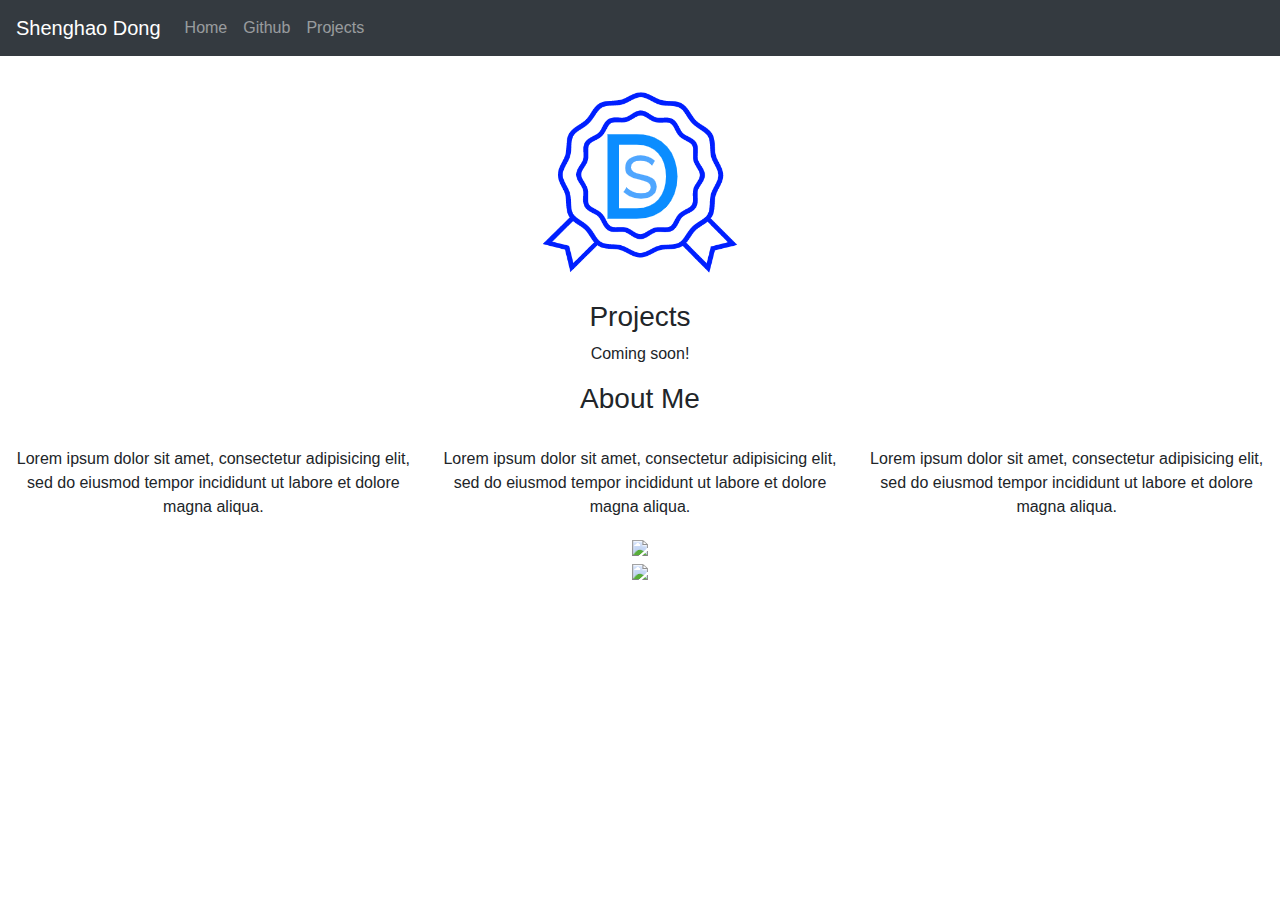
==== index.html @ e07dbc23 "Update index.html" ====
<!DOCTYPE html>
<html lang="en">

<head>
    <title class="owner-name">#</title>
    <meta charset="utf-8">
    <meta name="viewport" content="width=device-width, initial-scale=1">
    <link rel="stylesheet" href="https://stackpath.bootstrapcdn.com/bootstrap/4.3.1/css/bootstrap.min.css">
    <link href="https://fonts.googleapis.com/css?family=Montserrat" rel="stylesheet">
    <link rel="stylesheet" href="style.css" type="text/css">
    <script src="https://code.jquery.com/jquery-3.3.1.slim.min.js"></script>
    <script src="https://cdnjs.cloudflare.com/ajax/libs/popper.js/1.14.7/umd/popper.min.js"></script>
    <script src="https://stackpath.bootstrapcdn.com/bootstrap/4.3.1/js/bootstrap.min.js"></script>

</head>

<body>

    <!-- Navbar -->

    <nav class="navbar navbar-expand-lg navbar-dark bg-dark">
        <a class="navbar-brand owner-name" href="#"></a>
        <button class="navbar-toggler" type="button" data-toggle="collapse" data-target="#navbarSupportedContent" aria-controls="navbarSupportedContent" aria-expanded="false" aria-label="Toggle navigation">
            <span class="navbar-toggler-icon"></span>
        </button>

        <div class="collapse navbar-collapse" id="navbarSupportedContent">
            <ul class="navbar-nav mr-auto">
                <li class="nav-item">
                    <a class="nav-link" href="index.html">Home</a>
                </li>
                <li class="nav-item">
                    <a class="nav-link" href="#" id="github" target="_blank">Github</a>
                </li>
                <li class="nav-item">
                    <a class="nav-link" href="#projects">Projects</a>
                </li>
            </ul>
        </div>
    </nav>

    <!-- First Container -->
    <div class="container-fluid bg-1 text-center">
        <!--<h1 class="margin">Name</h1>-->
        <img src="img/logo.png" class="img-fluid" alt="Logo" id="logo">
    </div>

    <!-- Second Container -->
    <div class="container-fluid bg-2 text-center" id="projects">
        <h3 class="margin">Projects</h3>
        <p>Coming soon!</p>
        <div class="container">
            <div class="row">

                <!--
                <div class="col-sm-4">
                    <div class="card">
                        <div class="card-body">
                            <h5 class="card-title">Project Name</h5>
                            <h6 class="card-subtitle mb-2 text-muted">10th Grade</h6>
                            <p class="card-text">A brief explanation of the project.</p>
                            <a href="#" class="card-link">More</a>
                        </div>
                    </div>
                </div>
                -->

            </div>
        </div>
        </a>
    </div>

    <!-- Third Container (Grid) -->
    <div class="container-fluid bg-3 text-center">
        <h3 class="margin">About Me</h3><br>
        <div class="row">
            <div class="col-sm-4">
                <p>Lorem ipsum dolor sit amet, consectetur adipisicing elit, sed do eiusmod tempor incididunt ut labore et dolore magna aliqua.</p>
            </div>
            <div class="col-sm-4">
                <p>Lorem ipsum dolor sit amet, consectetur adipisicing elit, sed do eiusmod tempor incididunt ut labore et dolore magna aliqua.</p>
            </div>
            <div class="col-sm-4">
                <p>Lorem ipsum dolor sit amet, consectetur adipisicing elit, sed do eiusmod tempor incididunt ut labore et dolore magna aliqua.</p>
            </div>
        </div>
    </div>

    <!-- Footer -->
    <footer class="container-fluid bg-4 text-center">
        <a href="#" target="_blank" id="fork"><img src="img/fork.png"></a><br>
        <a href="https://hstatsep.github.io" target="_blank"><img src="https://hstatsep.github.io/img/hstatsep-logo-small.png" id="sep"></a>
    </footer>


    <script src="script.js"></script>
</body>

</html>
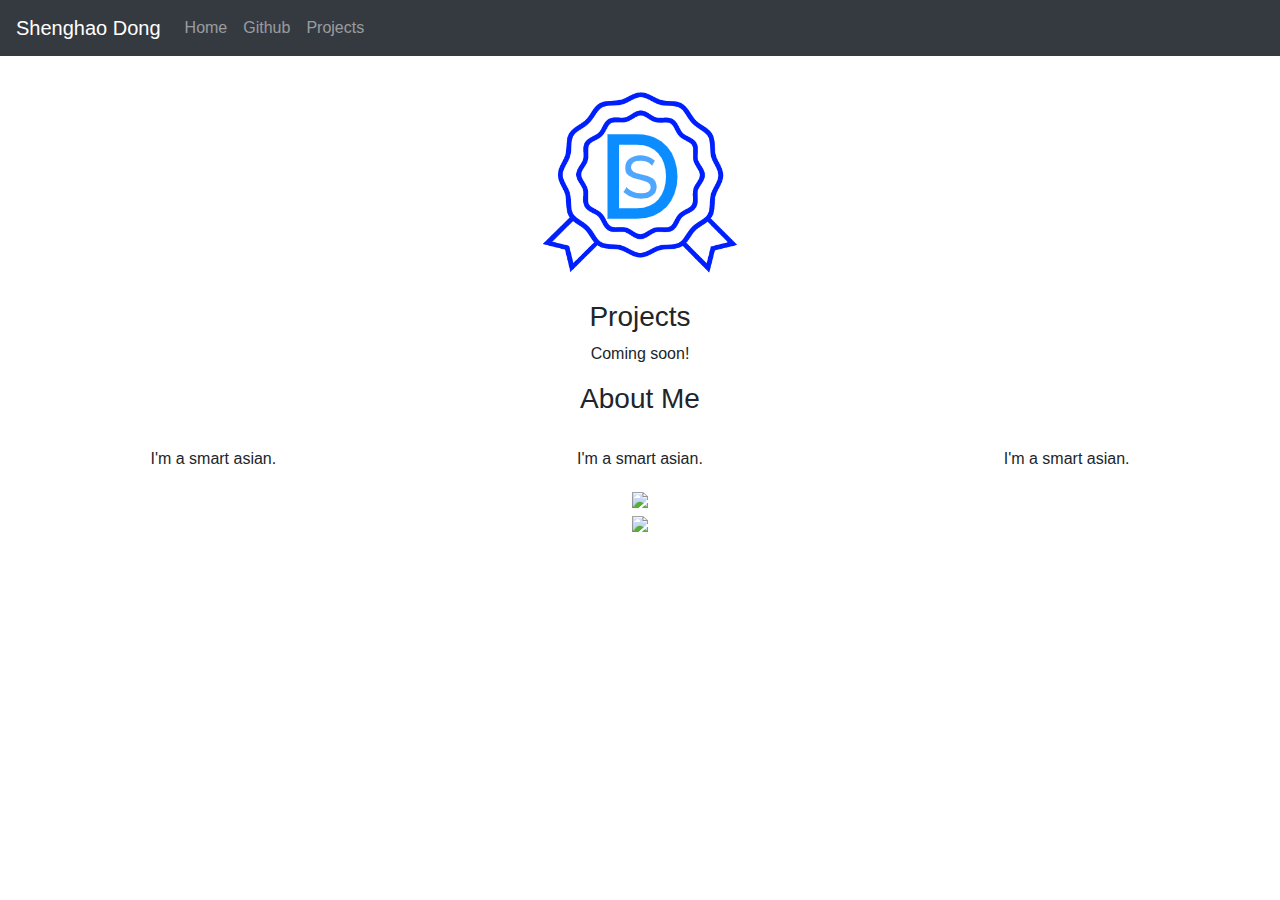
==== commit 598500e8: "Update index.html" ====
--- a/index.html
+++ b/index.html
@@ -75,13 +75,13 @@
         <h3 class="margin">About Me</h3><br>
         <div class="row">
             <div class="col-sm-4">
-                <p>Lorem ipsum dolor sit amet, consectetur adipisicing elit, sed do eiusmod tempor incididunt ut labore et dolore magna aliqua.</p>
+                <p>I'm a smart asian.</p>
             </div>
             <div class="col-sm-4">
-                <p>Lorem ipsum dolor sit amet, consectetur adipisicing elit, sed do eiusmod tempor incididunt ut labore et dolore magna aliqua.</p>
+                <p>I'm a smart asian.</p>
             </div>
             <div class="col-sm-4">
-                <p>Lorem ipsum dolor sit amet, consectetur adipisicing elit, sed do eiusmod tempor incididunt ut labore et dolore magna aliqua.</p>
+                <p>I'm a smart asian.</p>
             </div>
         </div>
     </div>
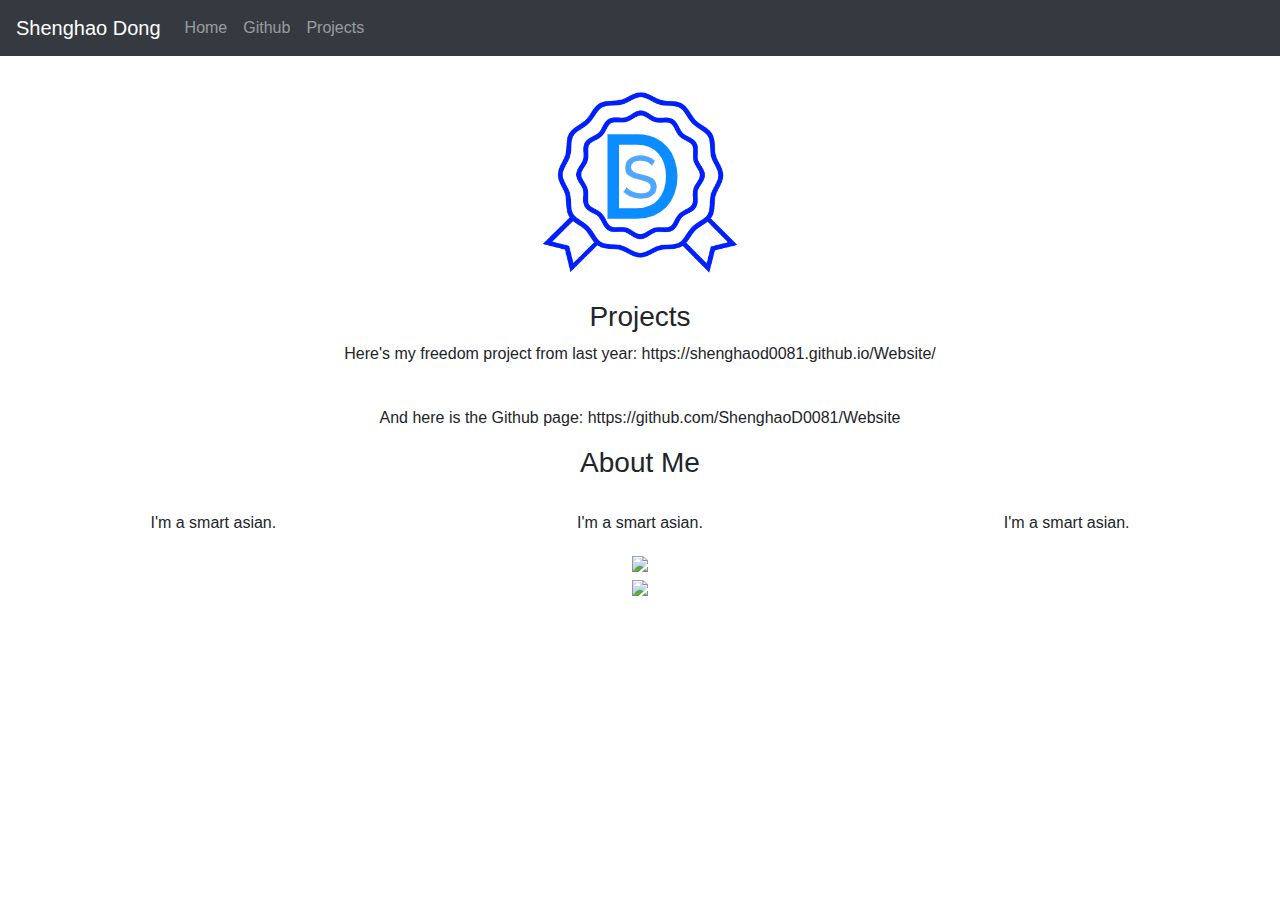
==== commit 3213381f: "Added FP to Projects" ====
--- a/index.html
+++ b/index.html
@@ -48,7 +48,9 @@
     <!-- Second Container -->
     <div class="container-fluid bg-2 text-center" id="projects">
         <h3 class="margin">Projects</h3>
-        <p>Coming soon!</p>
+        <p>Here's my freedom project from last year: https://shenghaod0081.github.io/Website/</p>
+        <br>
+        <p>And here is the Github page: https://github.com/ShenghaoD0081/Website</p>
         <div class="container">
             <div class="row">
 
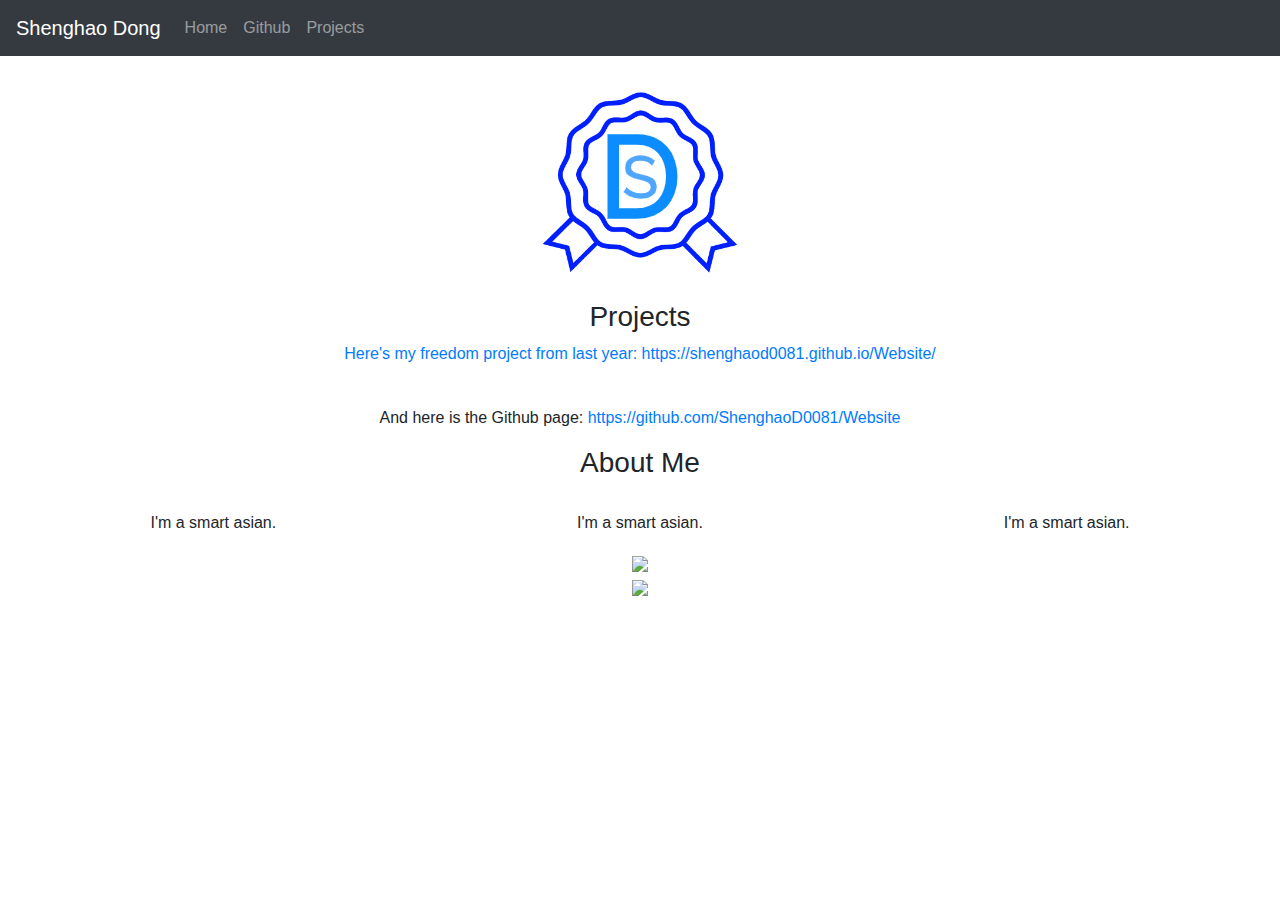
==== commit e1c8caf8: "added clickable links" ====
--- a/index.html
+++ b/index.html
@@ -48,9 +48,9 @@
     <!-- Second Container -->
     <div class="container-fluid bg-2 text-center" id="projects">
         <h3 class="margin">Projects</h3>
-        <p>Here's my freedom project from last year: https://shenghaod0081.github.io/Website/</p>
+        <p><a href ="Here's my freedom project from last year: https://shenghaod0081.github.io/Website/">Here's my freedom project from last year: https://shenghaod0081.github.io/Website/</a></p>
         <br>
-        <p>And here is the Github page: https://github.com/ShenghaoD0081/Website</p>
+        <p>And here is the Github page: <a href = "https://github.com/ShenghaoD0081/Website"> https://github.com/ShenghaoD0081/Website </a></p>
         <div class="container">
             <div class="row">
 
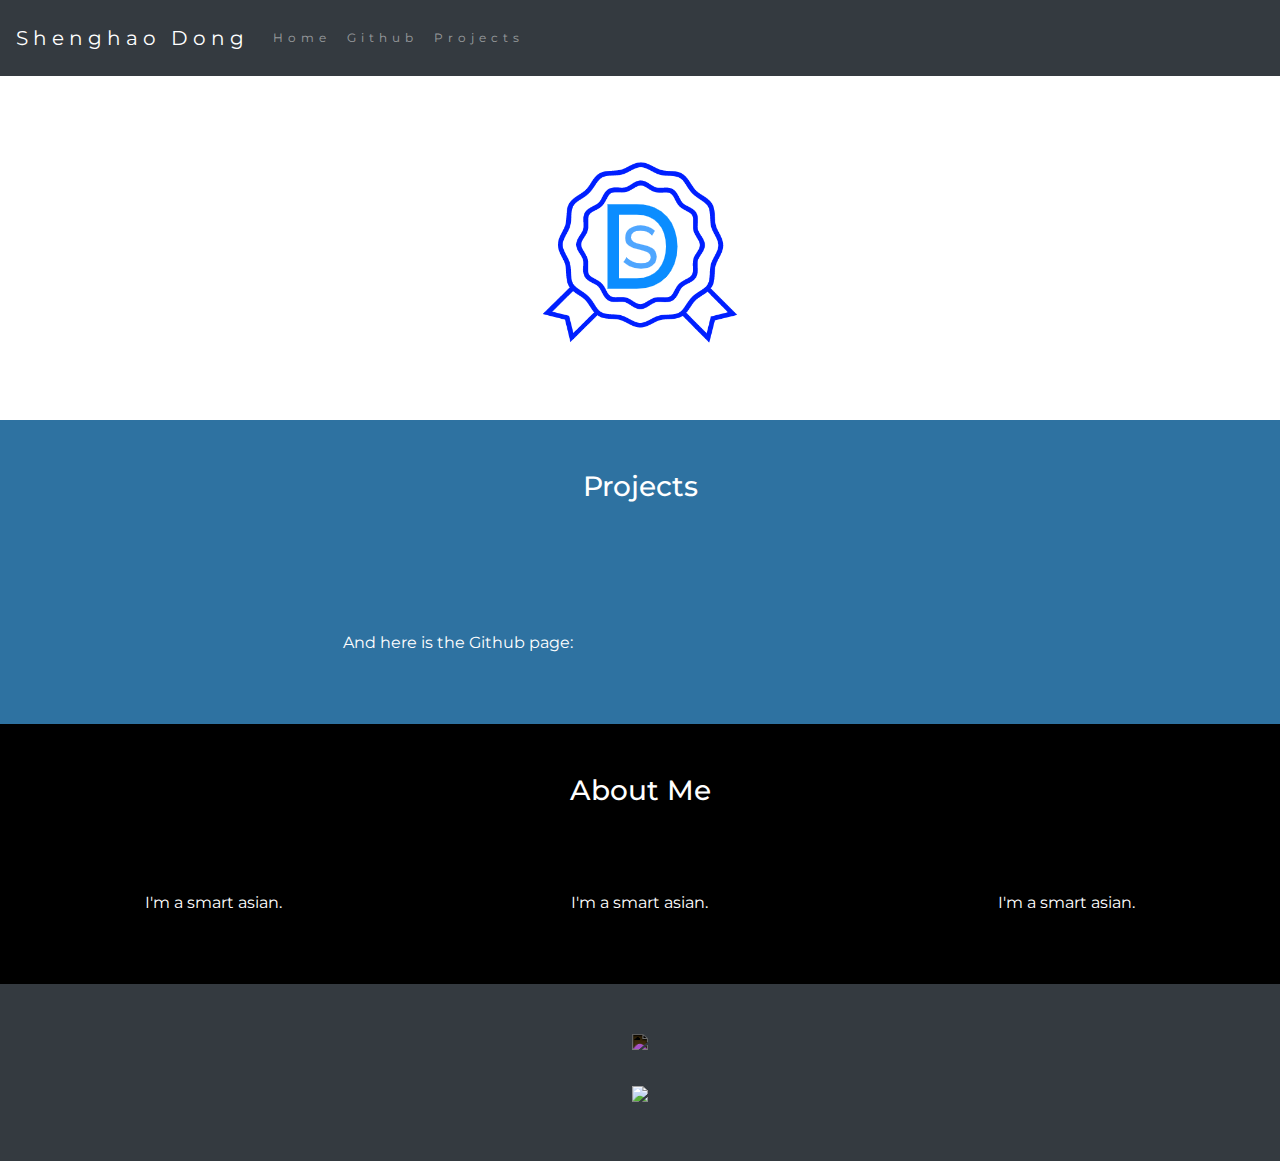
==== commit 4db56bd2: "fixed link colors" ====
--- a/index.html
+++ b/index.html
@@ -48,9 +48,9 @@
     <!-- Second Container -->
     <div class="container-fluid bg-2 text-center" id="projects">
         <h3 class="margin">Projects</h3>
-        <p><a href ="Here's my freedom project from last year: https://shenghaod0081.github.io/Website/">Here's my freedom project from last year: https://shenghaod0081.github.io/Website/</a></p>
+        <p class="clink"><a href ="https://shenghaod0081.github.io/Website/">Here's my freedom project from last year: https://shenghaod0081.github.io/Website/</a></p>
         <br>
-        <p>And here is the Github page: <a href = "https://github.com/ShenghaoD0081/Website"> https://github.com/ShenghaoD0081/Website </a></p>
+        <p class="clink">And here is the Github page: <a href = "https://github.com/ShenghaoD0081/Website"> https://github.com/ShenghaoD0081/Website </a></p>
         <div class="container">
             <div class="row">
 
--- a/style.css
+++ b/style.css
@@ -0,0 +1,86 @@
+html, body {
+    height: 100%;
+}
+
+body {
+    font: 20px Montserrat, sans-serif;
+    line-height: 1.8;
+    color: #f5f6f7;
+}
+
+p {
+    font-size: 16px;
+}
+
+a {
+    color: #2e72a1;
+}
+
+#logo, .project-img {
+    max-height: 300px;
+}
+
+#fork img{
+    height: 25px;
+    margin-bottom: 25px;
+    filter: invert(1);
+}
+
+#sep {
+    height: 75px;
+}
+
+.margin {
+    margin-bottom: 45px;
+}
+
+.bg-1 {
+    background-color: #ffffff; /* White */
+    color: #555555;
+}
+
+.bg-2 {
+    background-color: #2e72a1; /* Blue */
+    color: #ffffff;
+}
+
+.card {
+    color: black;
+    text-align: left;
+}
+
+.card-title {
+    font-weight: 700;
+}
+
+.bg-3 {
+    background-color: #000000; /* Black */
+    color: #ffffff;
+}
+
+.bg-4 {
+    background-color: #343a40; /* Dark Gray */
+    color: #fff;
+}
+
+.container-fluid {
+    padding-top: 50px;
+    padding-bottom: 50px;
+}
+
+.navbar {
+    padding-top: 15px;
+    padding-bottom: 15px;
+    border: 0;
+    border-radius: 0;
+    margin-bottom: 0;
+    font-size: 12px;
+    letter-spacing: 5px;
+}
+
+.navbar-nav li a:hover {
+    color: #2e72a1 !important;
+}
+.clink {
+    color: white;
+}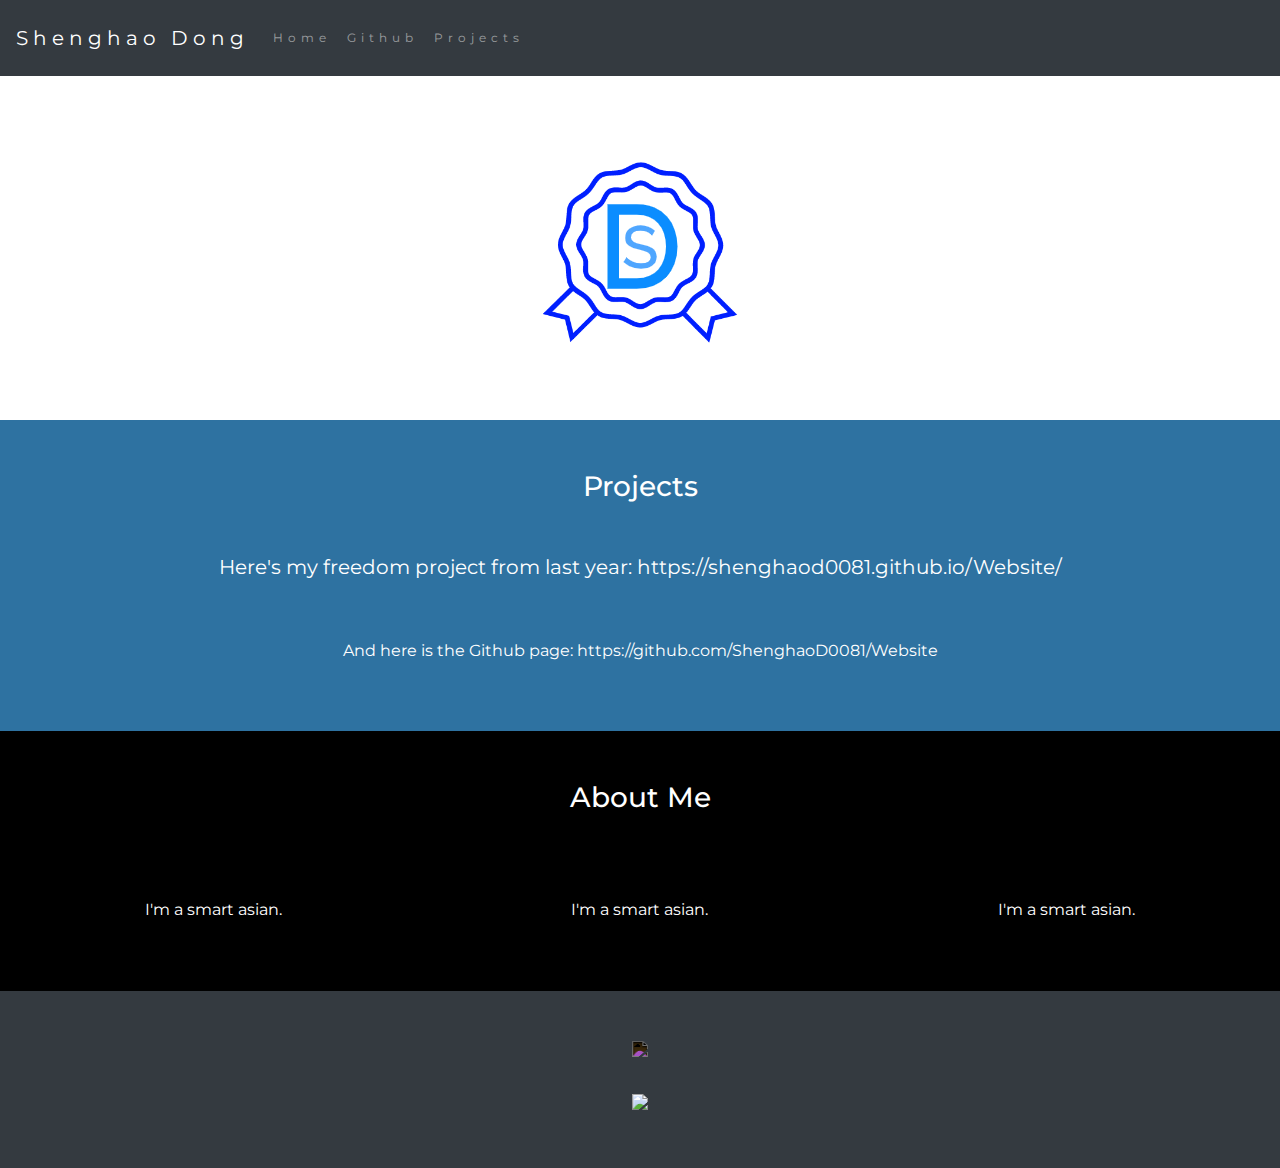
==== commit 69026916: "Fixed link again" ====
--- a/index.html
+++ b/index.html
@@ -48,9 +48,9 @@
     <!-- Second Container -->
     <div class="container-fluid bg-2 text-center" id="projects">
         <h3 class="margin">Projects</h3>
-        <p class="clink"><a href ="https://shenghaod0081.github.io/Website/">Here's my freedom project from last year: https://shenghaod0081.github.io/Website/</a></p>
+        <p></p>Here's my freedom project from last year: <a href ="https://shenghaod0081.github.io/Website/">https://shenghaod0081.github.io/Website/</a></p>
         <br>
-        <p class="clink">And here is the Github page: <a href = "https://github.com/ShenghaoD0081/Website"> https://github.com/ShenghaoD0081/Website </a></p>
+        <p>And here is the Github page: <a href = "https://github.com/ShenghaoD0081/Website"> https://github.com/ShenghaoD0081/Website </a></p>
         <div class="container">
             <div class="row">
 
--- a/style.css
+++ b/style.css
@@ -81,6 +81,6 @@
 .navbar-nav li a:hover {
     color: #2e72a1 !important;
 }
-.clink {
+a {
     color: white;
 }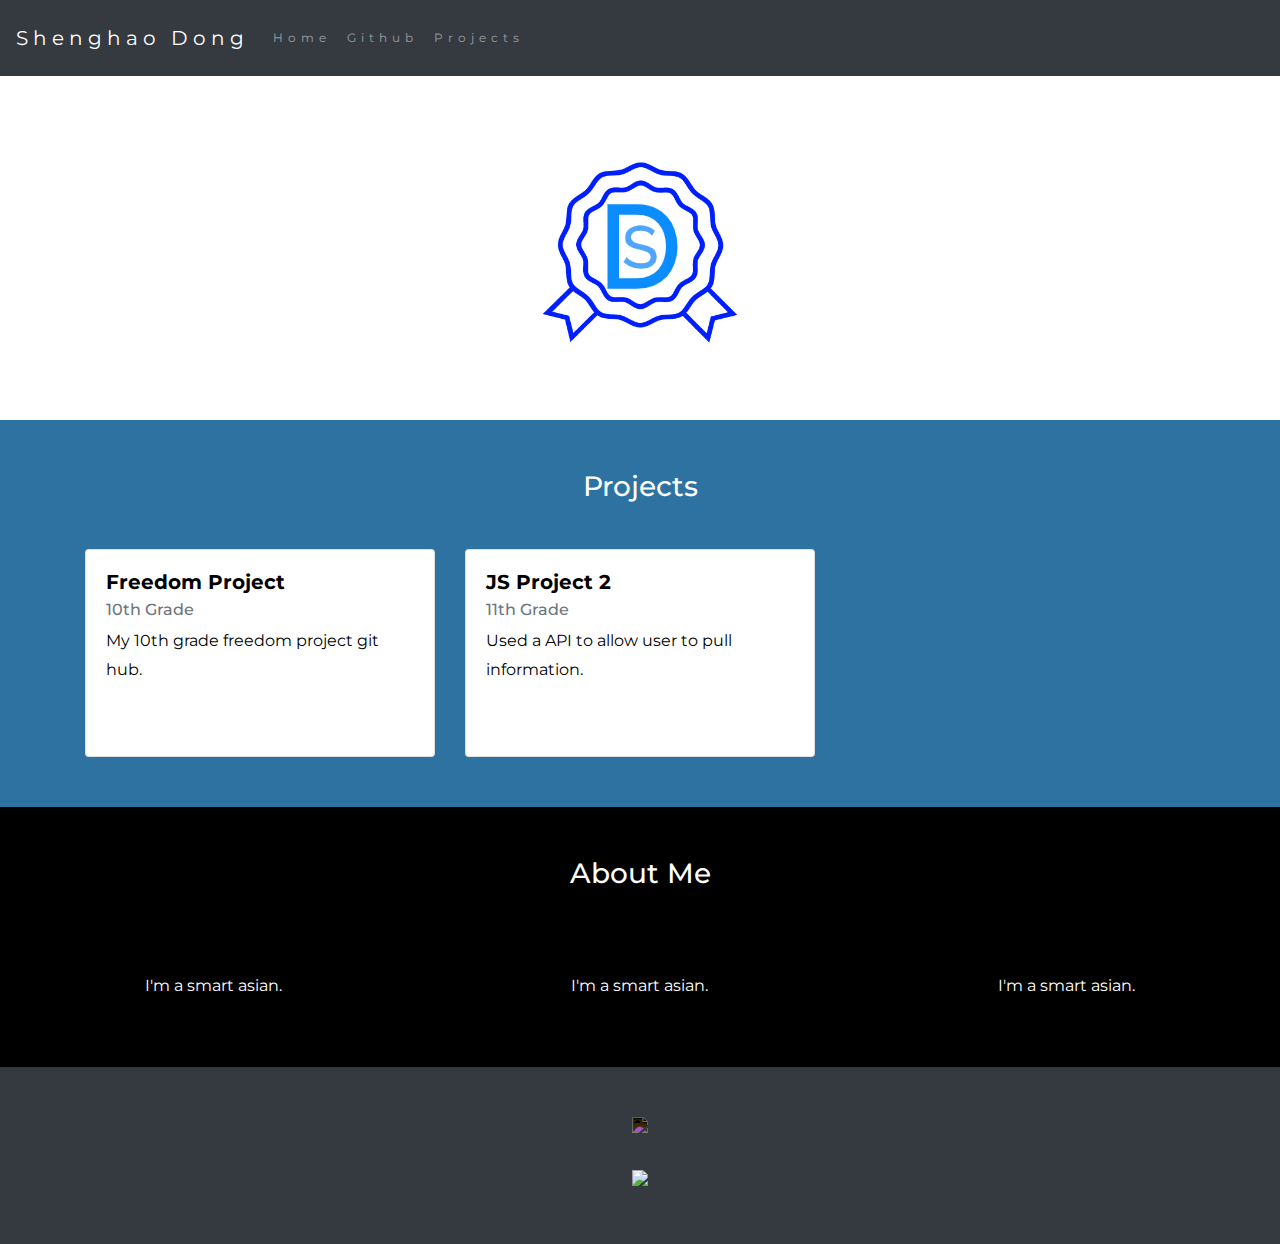
==== commit 097a37d8: "Added link to JS Project 2" ====
--- a/index.html
+++ b/index.html
@@ -48,9 +48,6 @@
     <!-- Second Container -->
     <div class="container-fluid bg-2 text-center" id="projects">
         <h3 class="margin">Projects</h3>
-        <p></p>Here's my freedom project from last year: <a href ="https://shenghaod0081.github.io/Website/">https://shenghaod0081.github.io/Website/</a></p>
-        <br>
-        <p>And here is the Github page: <a href = "https://github.com/ShenghaoD0081/Website"> https://github.com/ShenghaoD0081/Website </a></p>
         <div class="container">
             <div class="row">
 
@@ -66,6 +63,27 @@
                     </div>
                 </div>
                 -->
+                <div class="col-sm-4">
+                    <div class="card">
+                        <div class="card-body">
+                            <h5 class="card-title">Freedom Project</h5>
+                            <h6 class="card-subtitle mb-2 text-muted">10th Grade</h6>
+                            <p class="card-text">My 10th grade freedom project git hub.</p>
+                            <a href="https://github.com/ShenghaoD0081/Website" class="card-link">More</a>
+                        </div>
+                    </div>
+                </div>
+
+                <div class="col-sm-4">
+                    <div class="card">
+                        <div class="card-body">
+                            <h5 class="card-title">JS Project 2</h5>
+                            <h6 class="card-subtitle mb-2 text-muted">11th Grade</h6>
+                            <p class="card-text">Used a API to allow user to pull information.</p>
+                            <a href="projects/js-project-2.html" class="card-link">More</a>
+                        </div>
+                    </div>
+                </div>
 
             </div>
         </div>
